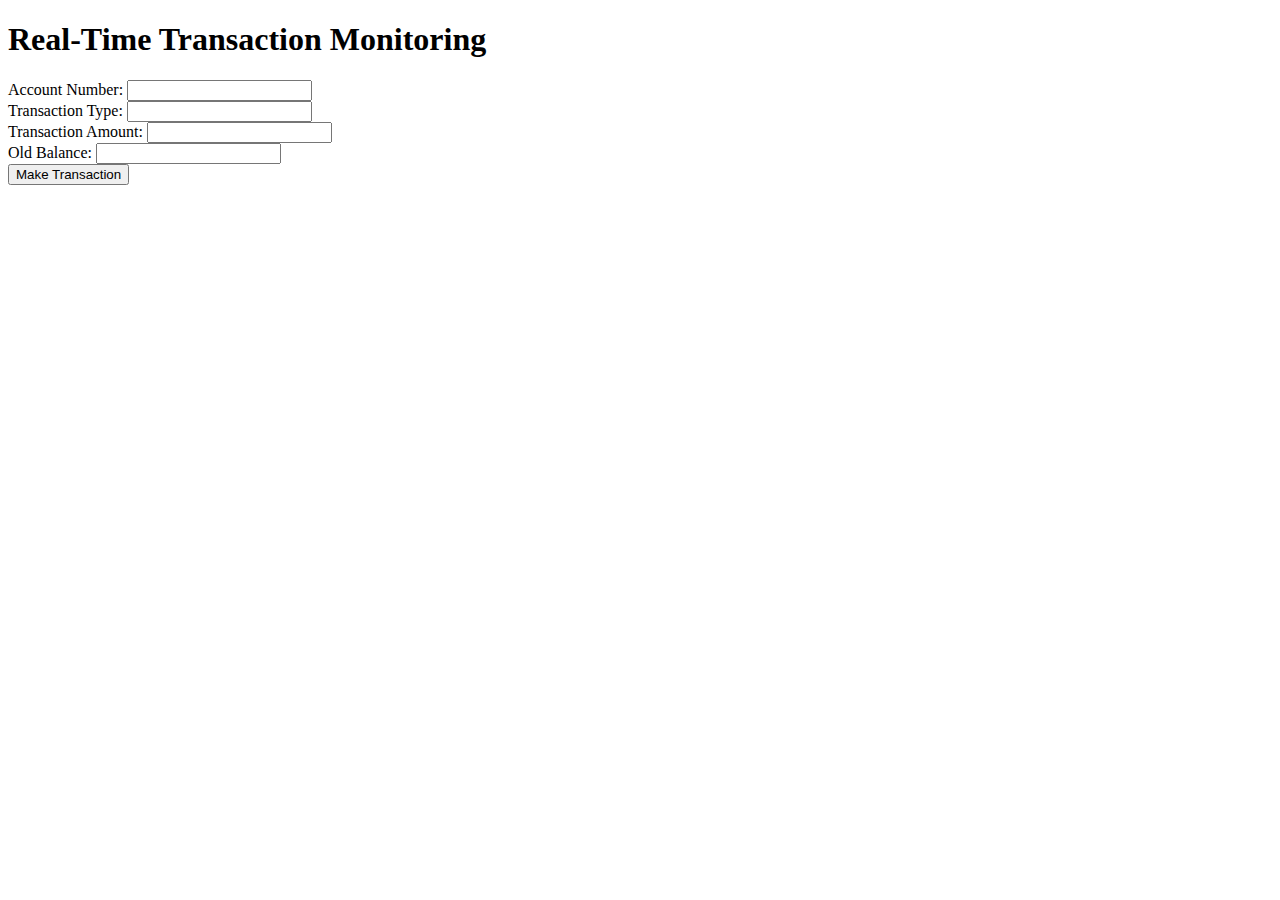
==== index.html @ 55af06df "Add files via upload" ====
<!DOCTYPE html>
<html lang="en">
<head>
    <meta charset="UTF-8">
    <meta http-equiv="X-UA-Compatible" content="IE=edge">
    <meta name="viewport" content="width=device-width, initial-scale=1.0">
    <title>Real-Time Transaction Monitoring</title>
</head>
<body>
    <h1>Real-Time Transaction Monitoring</h1>
   
    <form id="transactionForm">
        <label for="account_number">Account Number:</label>
        <input type="text" id="account_number" name="account_number" required><br>
       
        <label for="transaction_type">Transaction Type:</label>
        <input type="text" id="transaction_type" name="transaction_type" required><br>
       
        <label for="transaction_amount">Transaction Amount:</label>
        <input type="number" id="transaction_amount" name="transaction_amount" required><br>

        <label for="old_balance">Old Balance:</label>
        <input type="number" id="old_balance" name="old_balance" required><br>

        <button type="button" onclick="makeTransaction()">Make Transaction</button>
    </form>

    <script>
        function makeTransaction() {
            const form = document.getElementById('transactionForm');
            const formData = new FormData(form);

            fetch('/make_transaction', {
                method: 'POST',
                body: formData
            })
            .then(response => response.json())
            .then(data => {
                alert(data.is_fraud ? 'Fraudulent Transaction Detected!' : 'Transaction Successful!');
            })
            .catch(error => console.error('Error:', error));
        }
    </script>
</body>
</html>
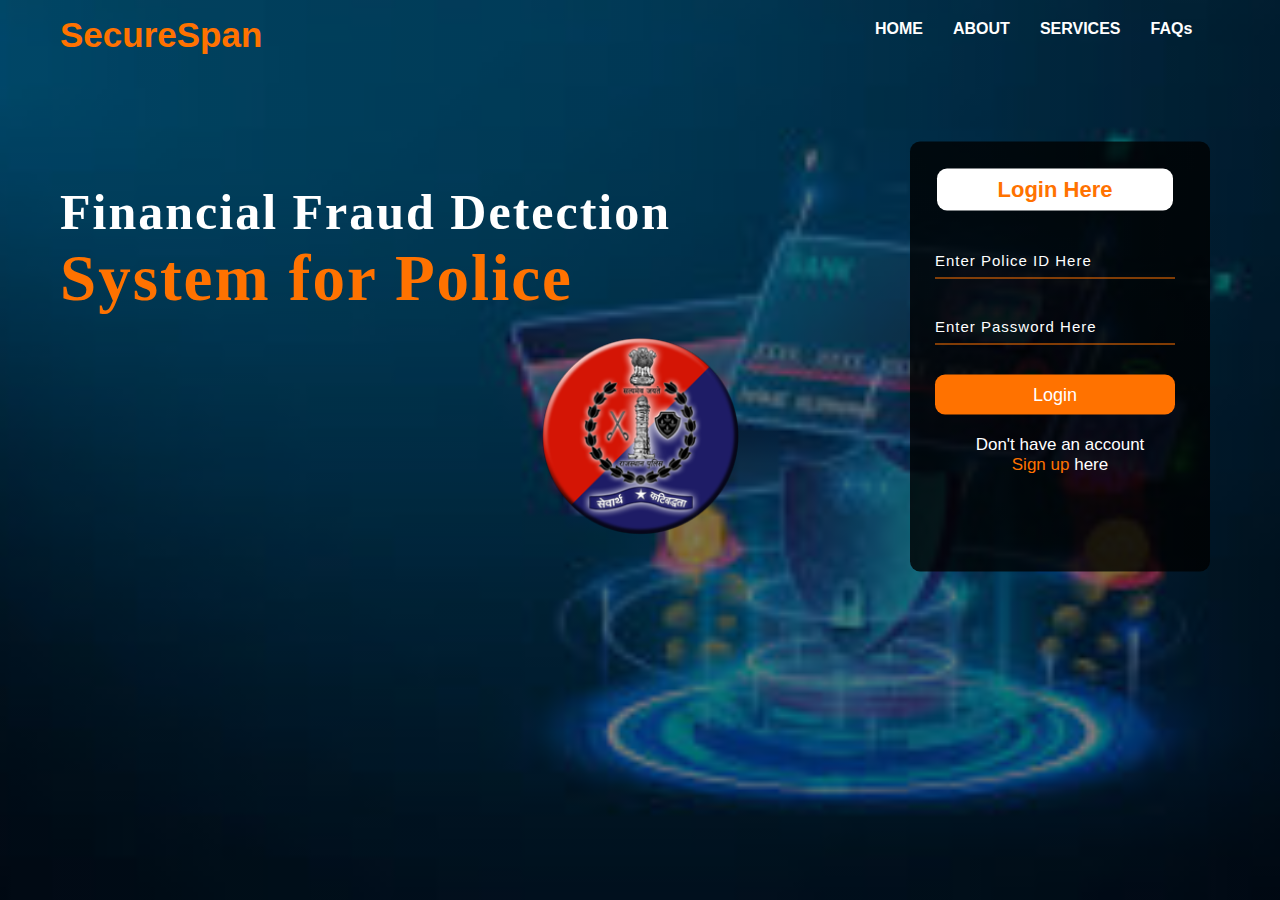
==== commit cc8a55d6: "Add files via upload" ====
--- a/index.html
+++ b/index.html
@@ -1,45 +1,162 @@
 <!DOCTYPE html>
 <html lang="en">
 <head>
-    <meta charset="UTF-8">
-    <meta http-equiv="X-UA-Compatible" content="IE=edge">
-    <meta name="viewport" content="width=device-width, initial-scale=1.0">
-    <title>Real-Time Transaction Monitoring</title>
+    <title>Financial Fraud Detection System</title>
+    <link rel="stylesheet" href="style.css">
+    <style>
+        /* Your existing styles remain unchanged */
+
+        .content img {
+            margin: 20px auto; /* Adjusted margin for centering */
+            display: block;
+            width: 200px; /* Adjusted width of the image */
+            height: auto; /* Maintaining aspect ratio */
+        }
+        .registration-form {
+            display: none;
+            position: fixed;
+            top: 50%;
+            left: 50%;
+            transform: translate(-50%, -50%);
+            background-color: #f3f0f0;
+            padding: 20px;
+            box-shadow: 0 0 10px rgba(0, 0, 0, 0.1);
+            z-index: 999;
+        }
+
+        #confirmation-message {
+            color: green;
+            margin-top: 10px;
+        }
+
+        .menu {
+            position: absolute;
+            top: 20px;
+            right: 20px;
+        }
+
+        .menu ul {
+            list-style: none;
+            margin: 0;
+            padding: 0;
+            display: flex;
+        }
+
+        .menu li {
+            margin: 0 15px;
+        }
+
+        .menu a {
+            text-decoration: none;
+            color: #fff; /* Set text color to white */
+            font-weight: bold;
+            font-size: 16px;
+            transition: color 0.3s ease;
+        }
+
+        .menu a:hover {
+            color: #007bff; /* Set hover color to the desired color */
+        }
+
+    </style>
 </head>
 <body>
-    <h1>Real-Time Transaction Monitoring</h1>
-   
-    <form id="transactionForm">
-        <label for="account_number">Account Number:</label>
-        <input type="text" id="account_number" name="account_number" required><br>
-       
-        <label for="transaction_type">Transaction Type:</label>
-        <input type="text" id="transaction_type" name="transaction_type" required><br>
-       
-        <label for="transaction_amount">Transaction Amount:</label>
-        <input type="number" id="transaction_amount" name="transaction_amount" required><br>
 
-        <label for="old_balance">Old Balance:</label>
-        <input type="number" id="old_balance" name="old_balance" required><br>
+    <div class="main">
+        <div class="navbar">
+            <div class="icon">
+                <h2 class="logo">SecureSpan</h2> <!-- Adjusted logo name -->
+            </div>
 
-        <button type="button" onclick="makeTransaction()">Make Transaction</button>
-    </form>
+            <div class="menu">
+                <ul>
+                    <li><a href="#">HOME</a></li>
+                    <li><a href="about.html">ABOUT</a></li>
+                    <li><a href="service.html">SERVICES</a></li>
+                    <li><a href="faq.html">FAQs</a></li>
+                   
+                </ul>
+            </div>
+        </div> 
 
-    <script>
-        function makeTransaction() {
-            const form = document.getElementById('transactionForm');
-            const formData = new FormData(form);
+        <div class="content" id="content-container">
+            <h1>Financial Fraud Detection <br><span>System for Police</span></h1>
+            <img src="Rajasthan_Police_Logo.png" alt="Rajasthan Police Logo" width="200">
+            <div class="form">
+                <h2>Login Here</h2>
+                <input type="text" name="policeID" placeholder="Enter Police ID Here">
+                <input type="password" name="password" placeholder="Enter Password Here">
+                <button class="btnn" onclick="redirectToLogin()">Login</button>
+                <div class="icons">
+                    <!-- Social media icons remain unchanged -->
+                </div> 
+                <p class="link">Don't have an account<br>
+                    <a href="#" onclick="loadRegistrationForm()">Sign up</a> here</p>
+            </div>
+        </div>
+        
+        <div class="registration-form" id="dynamic-form">
+            <!-- This is where the registration form will be inserted -->
+        </div>
+        <p id="confirmation-message"></p>
+        <script>
+            function redirectToLogin() {
+                try {
+                    var policeID = document.querySelector('input[name="policeID"]').value;
+                    var password = document.querySelector('input[name="password"]').value;
 
-            fetch('/make_transaction', {
-                method: 'POST',
-                body: formData
-            })
-            .then(response => response.json())
-            .then(data => {
-                alert(data.is_fraud ? 'Fraudulent Transaction Detected!' : 'Transaction Successful!');
-            })
-            .catch(error => console.error('Error:', error));
-        }
-    </script>
+                    // Check if the provided data is in the CSV file (policedata.csv)
+                    // Assuming you have a function 'checkCredentials' that returns true if valid
+                    checkCredentials(policeID, password);
+                } catch (error) {
+                    console.error('Error redirecting to login:', error);
+                }
+            }
+
+            function checkCredentials(policeID, password) {
+                // Fetch policedata.csv and perform validation
+                fetch('policedata.csv')
+                    .then(response => response.text())
+                    .then(data => {
+                        var csvData = data.split('\n');
+                        var headers = csvData[0].split(',');
+                        var isValid = false;
+
+                        for (var i = 1; i < csvData.length; i++) {
+                            var row = csvData[i].split(',');
+                            if (row[headers.indexOf("Police ID")] === policeID && row[headers.indexOf("Password")] === password) {
+                                isValid = true;
+                                break;
+                            }
+                        }
+
+                        if (isValid) {
+                            var confirmationMessage = document.getElementById('confirmation-message');
+                            confirmationMessage.innerHTML = "Login successfully!";
+                            confirmationMessage.style.display = 'block';
+
+                            // Redirect to indexj.html after successful login
+                            window.location.href = "indexj.html";
+                        } else {
+                            alert("Invalid Police ID or Password. Please try again.");
+                        }
+                    })
+                    .catch(error => console.error('Error fetching policedata.csv:', error));
+            }
+
+            function loadRegistrationForm() {
+                var registrationFormContainer = document.getElementById('dynamic-form');
+                fetch("indexf.html")
+                    .then(response => response.text())
+                    .then(html => {
+                        registrationFormContainer.innerHTML = html;
+                        registrationFormContainer.style.display = 'block';
+                    })
+                    .catch(error => console.error('Error loading registration form:', error));
+            }
+        </script>
+
+    </div>
+
 </body>
 </html>--- a/style.css
+++ b/style.css
@@ -0,0 +1,270 @@
+*{
+    margin: 0;
+    padding: 0;
+}
+
+.main{
+    width: 100%;
+    background: linear-gradient(to top, rgba(0,0,0,0.5)50%,rgba(0,0,0,0.5)50%), url(mainpage.jpeg);
+    background-position: center;
+    background-size: cover;
+    height: 100vh;
+}
+
+.navbar{
+    width: 1200px;
+    height: 75px;
+    margin: auto;
+}
+
+.icon{
+    width: 200px;
+    float: left;
+    height: 70px;
+}
+
+.logo{
+    color: #ff7200;
+    font-size: 35px;
+    font-family: Arial;
+    padding-left: 20px;
+    float: left;
+    padding-top: 10px;
+    margin-top: 5px
+}
+
+.menu{
+    width: 400px;
+    float: left;
+    height: 70px;
+}
+
+ul{
+    float: left;
+    display: flex;
+    justify-content: center;
+    align-items: center;
+}
+
+ul li{
+    list-style: none;
+    margin-left: 62px;
+    margin-top: 27px;
+    font-size: 14px;
+}
+
+ul li a{
+    text-decoration: none;
+    color: #fff;
+    font-family: Arial;
+    font-weight: bold;
+    transition: 0.4s ease-in-out;
+}
+
+ul li a:hover{
+    color: #ff7200;
+}
+
+.search{
+    width: 330px;
+    float: left;
+    margin-left: 270px;
+}
+
+.srch{
+    font-family: 'Times New Roman';
+    width: 200px;
+    height: 40px;
+    background: transparent;
+    border: 1px solid #ff7200;
+    margin-top: 13px;
+    color: #fff;
+    border-right: none;
+    font-size: 16px;
+    float: left;
+    padding: 10px;
+    border-bottom-left-radius: 5px;
+    border-top-left-radius: 5px;
+}
+
+.btn{
+    width: 100px;
+    height: 40px;
+    background: #ff7200;
+    border: 2px solid #ff7200;
+    margin-top: 13px;
+    color: #fff;
+    font-size: 15px;
+    border-bottom-right-radius: 5px;
+    border-bottom-right-radius: 5px;
+    transition: 0.2s ease;
+    cursor: pointer;
+}
+.btn:hover{
+    color: #000;
+}
+
+.btn:focus{
+    outline: none;
+}
+
+.srch:focus{
+    outline: none;
+}
+
+.content{
+    width: 1200px;
+    height: auto;
+    margin: auto;
+    color: #fff;
+    position: relative;
+}
+
+.content .par{
+    padding-left: 20px;
+    padding-bottom: 25px;
+    font-family: Arial;
+    letter-spacing: 1.2px;
+    line-height: 30px;
+}
+
+.content h1{
+    font-family: 'Times New Roman';
+    font-size: 50px;
+    padding-left: 20px;
+    margin-top: 9%;
+    letter-spacing: 2px;
+}
+
+.content .cn{
+    width: 160px;
+    height: 40px;
+    background: #ff7200;
+    border: none;
+    margin-bottom: 10px;
+    margin-left: 20px;
+    font-size: 18px;
+    border-radius: 10px;
+    cursor: pointer;
+    transition: .4s ease;
+    
+}
+
+.content .cn a{
+    text-decoration: none;
+    color: #000;
+    transition: .2s ease;
+}
+
+.cn:hover{
+    background-color: #fff;
+}
+
+.content span{
+    color: #ff7200;
+    font-size: 65px
+}
+
+
+.form{
+    width: 250px;
+    height: 380px;
+    background: linear-gradient(to top, rgba(0,0,0,0.8)50%,rgba(0,0,0,0.8)50%);
+    position: absolute;
+    top: -20px;
+    left: 870px;
+    transform: translate(0%,-5%);
+    border-radius: 10px;
+    padding: 25px;
+}
+
+.form h2{
+    width: 220px;
+    font-family: sans-serif;
+    text-align: center;
+    color: #ff7200;
+    font-size: 22px;
+    background-color: #fff;
+    border-radius: 10px;
+    margin: 2px;
+    padding: 8px;
+}
+
+.form input{
+    width: 240px;
+    height: 35px;
+    background: transparent;
+    border-bottom: 1px solid #ff7200;
+    border-top: none;
+    border-right: none;
+    border-left: none;
+    color: #fff;
+    font-size: 15px;
+    letter-spacing: 1px;
+    margin-top: 30px;
+    font-family: sans-serif;
+}
+
+.form input:focus{
+    outline: none;
+}
+
+::placeholder{
+    color: #fff;
+    font-family: Arial;
+}
+
+.btnn{
+    width: 240px;
+    height: 40px;
+    background: #ff7200;
+    border: none;
+    margin-top: 30px;
+    font-size: 18px;
+    border-radius: 10px;
+    cursor: pointer;
+    color: #fff;
+    transition: 0.4s ease;
+}
+.btnn:hover{
+    background: #fff;
+    color: #ff7200;
+}
+.btnn a{
+    text-decoration: none;
+    color: #000;
+    font-weight: bold;
+}
+.form .link{
+    font-family: Arial, Helvetica, sans-serif;
+    font-size: 17px;
+    padding-top: 20px;
+    text-align: center;
+}
+.form .link a{
+    text-decoration: none;
+    color: #ff7200;
+}
+.liw{
+    padding-top: 15px;
+    padding-bottom: 10px;
+    text-align: center;
+}
+.icons a{
+    text-decoration: none;
+    color: #fff;
+}
+.icons ion-icon{
+    color: #fff;
+    font-size: 30px;
+    padding-left: 14px;
+    padding-top: 5px;
+    transition: 0.3s ease;
+}
+.icons ion-icon:hover{
+    color: #ff7200;
+}
+.faq-list {
+    max-width: 600px; /* Adjust the maximum width as needed */
+    margin: 0 auto; /* Center the FAQ list horizontally */
+}
